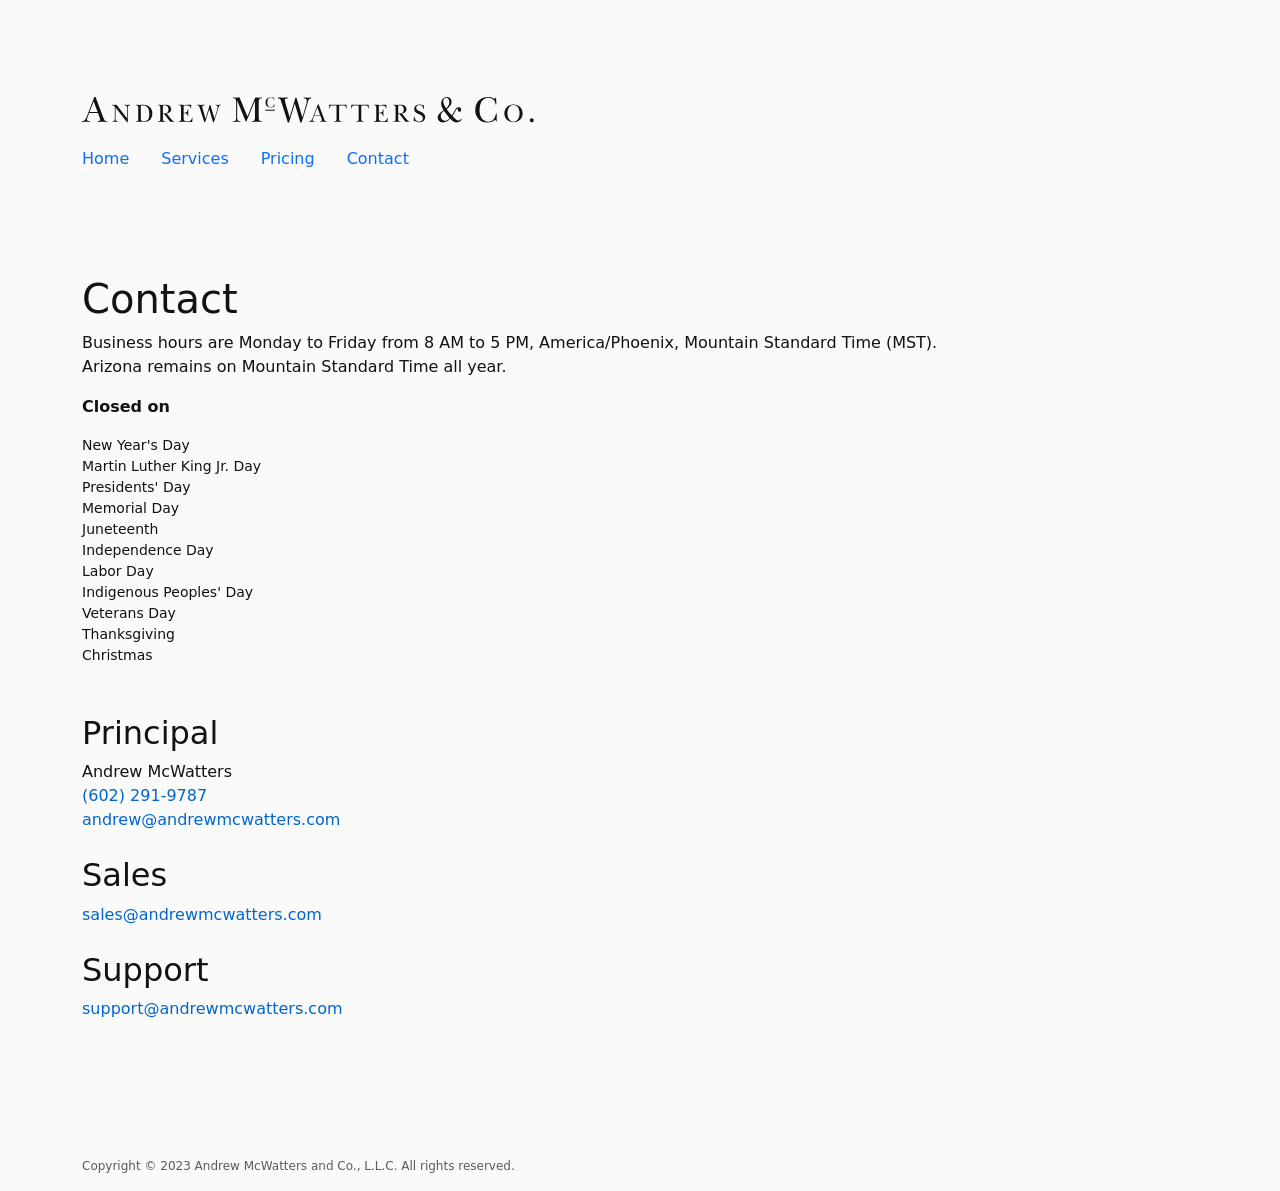
==== contact.html @ 934c4e36 "Update contact.html" ====
<!DOCTYPE html>
<html lang="en" class="h-100">
  <head>
    <!-- Required meta tags -->
    <meta charset="utf-8" />
    <meta
      name="viewport"
      content="width=device-width, initial-scale=1, shrink-to-fit=no"
    />

    <!-- Bootstrap CSS -->
    <link
      href="https://cdn.jsdelivr.net/npm/bootstrap@5.3.1/dist/css/bootstrap.min.css"
      rel="stylesheet"
      integrity="sha384-4bw+/aepP/YC94hEpVNVgiZdgIC5+VKNBQNGCHeKRQN+PtmoHDEXuppvnDJzQIu9"
      crossorigin="anonymous"
    />
    <link rel="stylesheet" href="stylesheets/vendor.css" />
    <link rel="stylesheet" href="stylesheets/theme.css" />

    <title>Contact - Andrew McWatters & Co.</title>

    <!-- Global site tag (gtag.js) - Google Analytics -->
    <script
      async
      src="https://www.googletagmanager.com/gtag/js?id=UA-198850217-1"
    ></script>
    <script>
      window.dataLayer = window.dataLayer || [];
      function gtag() {
        dataLayer.push(arguments);
      }
      gtag("js", new Date());

      gtag("config", "UA-198850217-1");
    </script>
  </head>
  <body class="d-flex flex-column h-100">
    <!-- <h1>Hello, world!</h1> -->
    <header>
      <div class="container" style="margin-top: 1in; margin-bottom: 1in">
        <p>
          <a href="/">
            <picture>
              <source
                media="(max-width: 575px)"
                srcset="images/logo.r51.small@2x.svg"
              />
              <source
                media="(min-width: 576px)"
                srcset="images/logo.r51@2x.svg"
              />
              <img src="images/logo.r51@2x.svg" alt="Andrew McWatters & Co." />
            </picture>
          </a>
        </p>
        <nav>
          <ul class="nav">
            <li class="nav-item">
              <a class="nav-link ps-0" href="/">Home</a>
            </li>
            <li class="nav-item">
              <a class="nav-link" href="services">Services</a>
            </li>
            <li class="nav-item text-center">
              <a class="nav-link" href="pricing"
                >Pricing<!-- <br /><small class="text-new">New</small> --></a
              >
            </li>
            <li class="nav-item">
              <a class="nav-link pe-0" href="contact">Contact</a>
            </li>
          </ul>
        </nav>
      </div>
    </header>
    <main class="d-flex flex-grow-1">
      <div
        class="container d-flex flex-column flex-grow-1 justify-content-center"
        style="margin-bottom: 1in"
      >
        <h1>Contact</h1>
        <p>
          Business hours are Monday to Friday from
          <time datetime="08:00">8 AM</time> to
          <time datetime="17:00">5 PM</time>, America/Phoenix, Mountain Standard
          Time (MST).<br />
          Arizona remains on Mountain Standard Time all year.
        </p>
        <p>
          <strong>Closed on</strong>
        </p>
        <ol class="mb-5 small list-unstyled">
          <li>New Year's Day</li>
          <li>Martin Luther King Jr. Day</li>
          <li>Presidents' Day</li>
          <li>Memorial Day</li>
          <li>Juneteenth</li>
          <li>Independence Day</li>
          <li>Labor Day</li>
          <li>Indigenous Peoples' Day</li>
          <li>Veterans Day</li>
          <li>Thanksgiving</li>
          <li>Christmas</li>
        </ol>

        <h2>Principal</h2>
        <p class="mb-4">
          Andrew McWatters<br />
          <a href="tel:602-291-9787">(602) 291-9787</a><br />
          <a href="mailto:andrew@andrewmcwatters.com"
            >andrew@andrewmcwatters.com</a
          >
        </p>

        <h2>Sales</h2>
        <p class="mb-4">
          <a href="mailto:sales@andrewmcwatters.com"
            >sales@andrewmcwatters.com</a
          >
        </p>

        <h2>Support</h2>
        <p class="mb-4">
          <a href="mailto:support@andrewmcwatters.com"
            >support@andrewmcwatters.com</a
          >
        </p>
      </div>
    </main>
    <footer>
      <div class="container py-3">
        <p class="mb-0">
          <span class="text-muted"
            >Copyright © 2023 Andrew McWatters and Co., L.L.C. All rights
            reserved.</span
          >
        </p>
      </div>
    </footer>

    <!-- Optional JavaScript; choose one of the two! -->

    <!-- Option 1: Bootstrap Bundle with Popper -->
    <script
      src="https://cdn.jsdelivr.net/npm/bootstrap@5.1.3/dist/js/bootstrap.bundle.min.js"
      integrity="sha384-ka7Sk0Gln4gmtz2MlQnikT1wXgYsOg+OMhuP+IlRH9sENBO0LRn5q+8nbTov4+1p"
      crossorigin="anonymous"
    ></script>

    <!-- Option 2: Separate Popper and Bootstrap JS -->
    <!--
    <script src="https://cdn.jsdelivr.net/npm/@popperjs/core@2.10.2/dist/umd/popper.min.js" integrity="sha384-7+zCNj/IqJ95wo16oMtfsKbZ9ccEh31eOz1HGyDuCQ6wgnyJNSYdrPa03rtR1zdB" crossorigin="anonymous"></script>
    <script src="https://cdn.jsdelivr.net/npm/bootstrap@5.1.3/dist/js/bootstrap.min.js" integrity="sha384-QJHtvGhmr9XOIpI6YVutG+2QOK9T+ZnN4kzFN1RtK3zEFEIsxhlmWl5/YESvpZ13" crossorigin="anonymous"></script>
    -->
  </body>
</html>
---- stylesheets/theme.css ----
.text-new {
  color: var(--bs-new);
}

:root {
  /* Default variable overrides */
  --gray-200: #e9ecef; /* ln:11 */
  --bs-primary: #06c; /* ln:70 */
  --bs-new: #bf4800;
  --spacer: 1rem; /* ln:375 */
  --bs-body-bg: #fafafa; /* ln:404 */
  --bs-body-color: #121212; /* ln:405 */
  --link-color: var(--bs-primary); /* ln:445 */
  --link-decoration: underline;
  --link-hover-color: #06c;
  --btn-link-color: var(--link-color);
  --btn-link-hover-color: var(--link-hover-color);
  --btn-border-radius: 12px;
  --input-border-radius: 12px;
  --form-select-disabled-bg: var(--gray-200);
  --form-select-border-radius: var(--input-border-radius);
  --card-spacer-y: 30px;
  --card-spacer-x: 30px;
  --card-border-width: 0;
  --card-border-radius: 18px;
  --modal-inner-padding: 28px; /* ln:1403 */
  --modal-content-border-width: 0; /* ln:1415 */
  --modal-content-border-radius: 18px;
  --modal-header-border-width: 0;
  --modal-footer-border-width: 0;
  --modal-header-padding-y: var(--modal-inner-padding);
  --modal-header-padding-x: var(--modal-inner-padding);
  --modal-header-padding: var(--modal-header-padding-y) var(--modal-header-padding-x);
  --btn-close-width: 32px; /* ln:1597 */
  --btn-close-height: var(--btn-close-width); /* ln:1598 */
  --btn-close-bg: url("data:image/svg+xml,<svg xmlns='http://www.w3.org/2000/svg' fill='currentColor' class='bi bi-x-circle' viewBox='0 0 16 16'><path d='M8 15A7 7 0 1 1 8 1a7 7 0 0 1 0 14zm0 1A8 8 0 1 0 8 0a8 8 0 0 0 0 16z'/><path d='M4.646 4.646a.5.5 0 0 1 .708 0L8 7.293l2.646-2.647a.5.5 0 0 1 .708.708L8.707 8l2.647 2.646a.5.5 0 0 1-.708.708L8 8.707l-2.646 2.647a.5.5 0 0 1-.708-.708L7.293 8 4.646 5.354a.5.5 0 0 1 0-.708z'/></svg>");
}

body {
  /* Display the scrollbar, so that `document.body.clientWidth` doesn't pop
     between pages. */
  overflow-y: scroll;
}

a {
  color: var(--bs-primary);
  text-decoration: none;
}

a:hover {
  color: var(--link-hover-color);
  text-decoration: var(--link-decoration);
}

.form-control {
  border-radius: var(--input-border-radius);
}

.form-select {
  border-radius: var(--form-select-border-radius);
}

.form-select.disabled {
  background-color: var(--form-select-disabled-bg);
  pointer-events: none;
}

.input-group-text {
  border-radius: var(--input-border-radius);
}

.btn {
  border-radius: var(--btn-border-radius);
}

.btn-link {
  color: var(--btn-link-color);
  text-decoration: none;
}

.btn-link:hover {
  color: var(--btn-link-hover-color);
  text-decoration: var(--link-decoration);
}

.card {
  border-width: var(--card-border-width);
  border-radius: var(--card-border-radius);
}

.card-body {
  padding: var(--card-spacer-y) var(--card-spacer-x);
}

.btn-close {
  width: var(--btn-close-width);
  height: var(--btn-close-height);
  background: transparent var(--btn-close-bg) center / var(--btn-close-width) auto no-repeat;
}

.modal-content {
  border-width: var(--modal-content-border-width);
  border-radius: var(--modal-content-border-radius);
}

.modal-header {
  padding: var(--modal-header-padding);
  border-width: var(--modal-header-border-width);
}

.modal-header .btn-close {
  padding: calc(var(--modal-header-padding-y) * .5) calc(var(--modal-header-padding-x) * .5);
  margin: calc(var(--modal-header-padding-y) * -.5) auto calc(var(--modal-header-padding-x) * -.5) calc(var(--modal-header-padding-y) * -.5);
}

.modal-body {
  padding: var(--modal-inner-padding);
}

.modal-footer {
  border-width: var(--modal-footer-border-width);
}

footer {
  font-size: 12px;
}
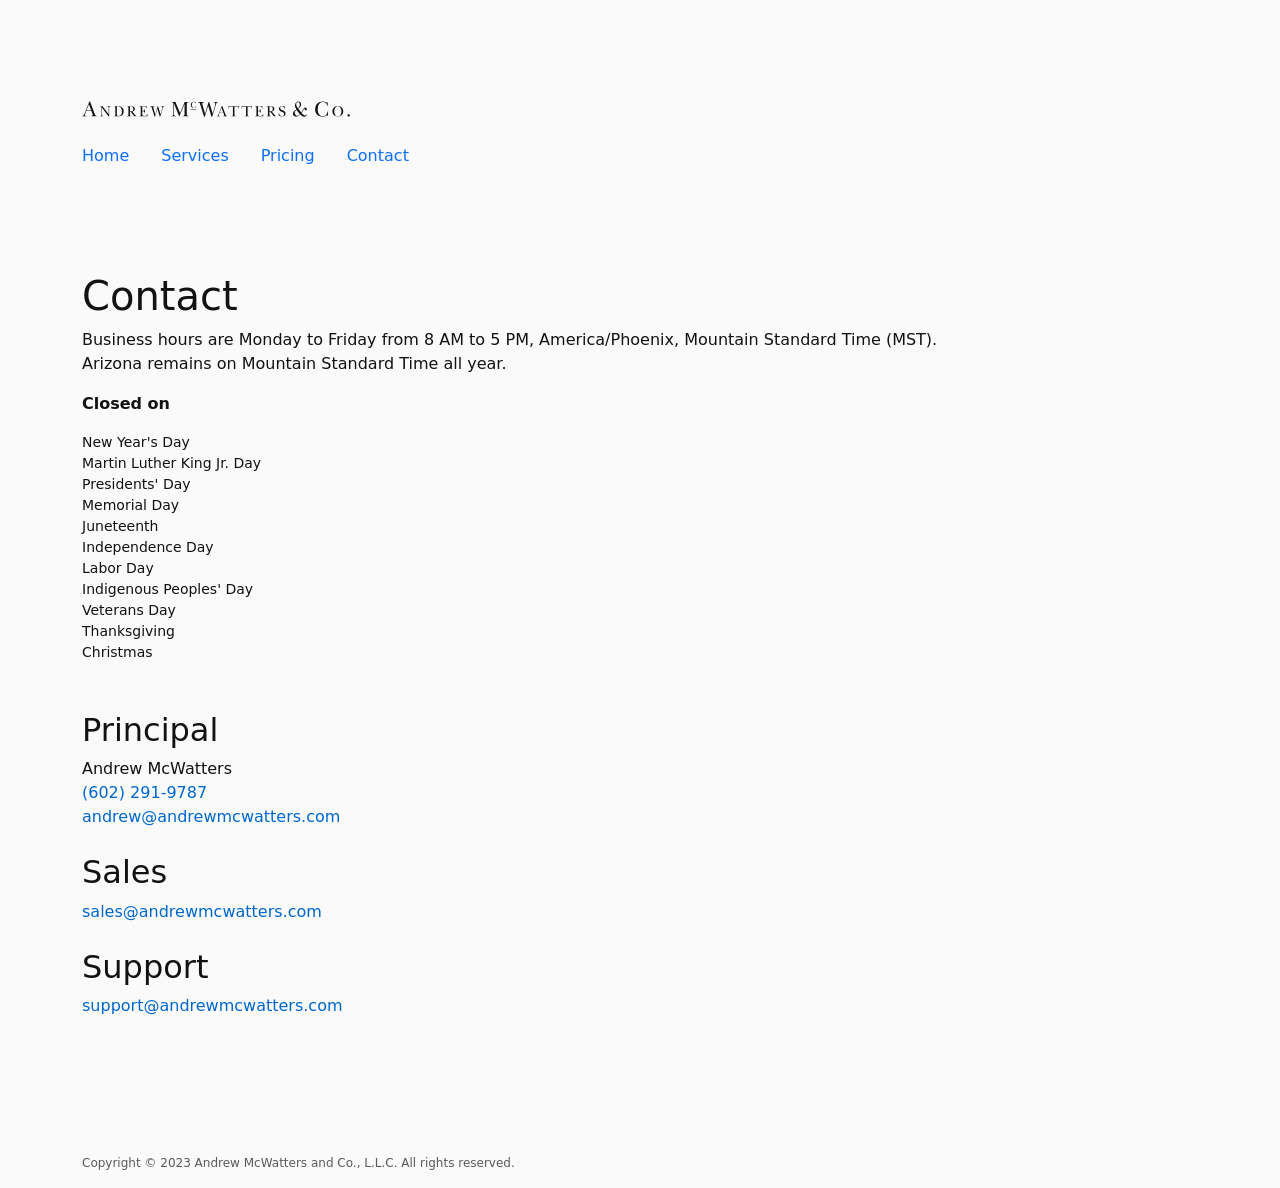
==== commit 9ff623a2: "Update logo height" ====
--- a/contact.html
+++ b/contact.html
@@ -50,7 +50,11 @@
                 media="(min-width: 576px)"
                 srcset="images/logo.r51@2x.svg"
               />
-              <img src="images/logo.r51@2x.svg" alt="Andrew McWatters & Co." />
+              <img
+                src="images/logo.r51@2x.svg"
+                alt="Andrew McWatters & Co."
+                height="16"
+              />
             </picture>
           </a>
         </p>
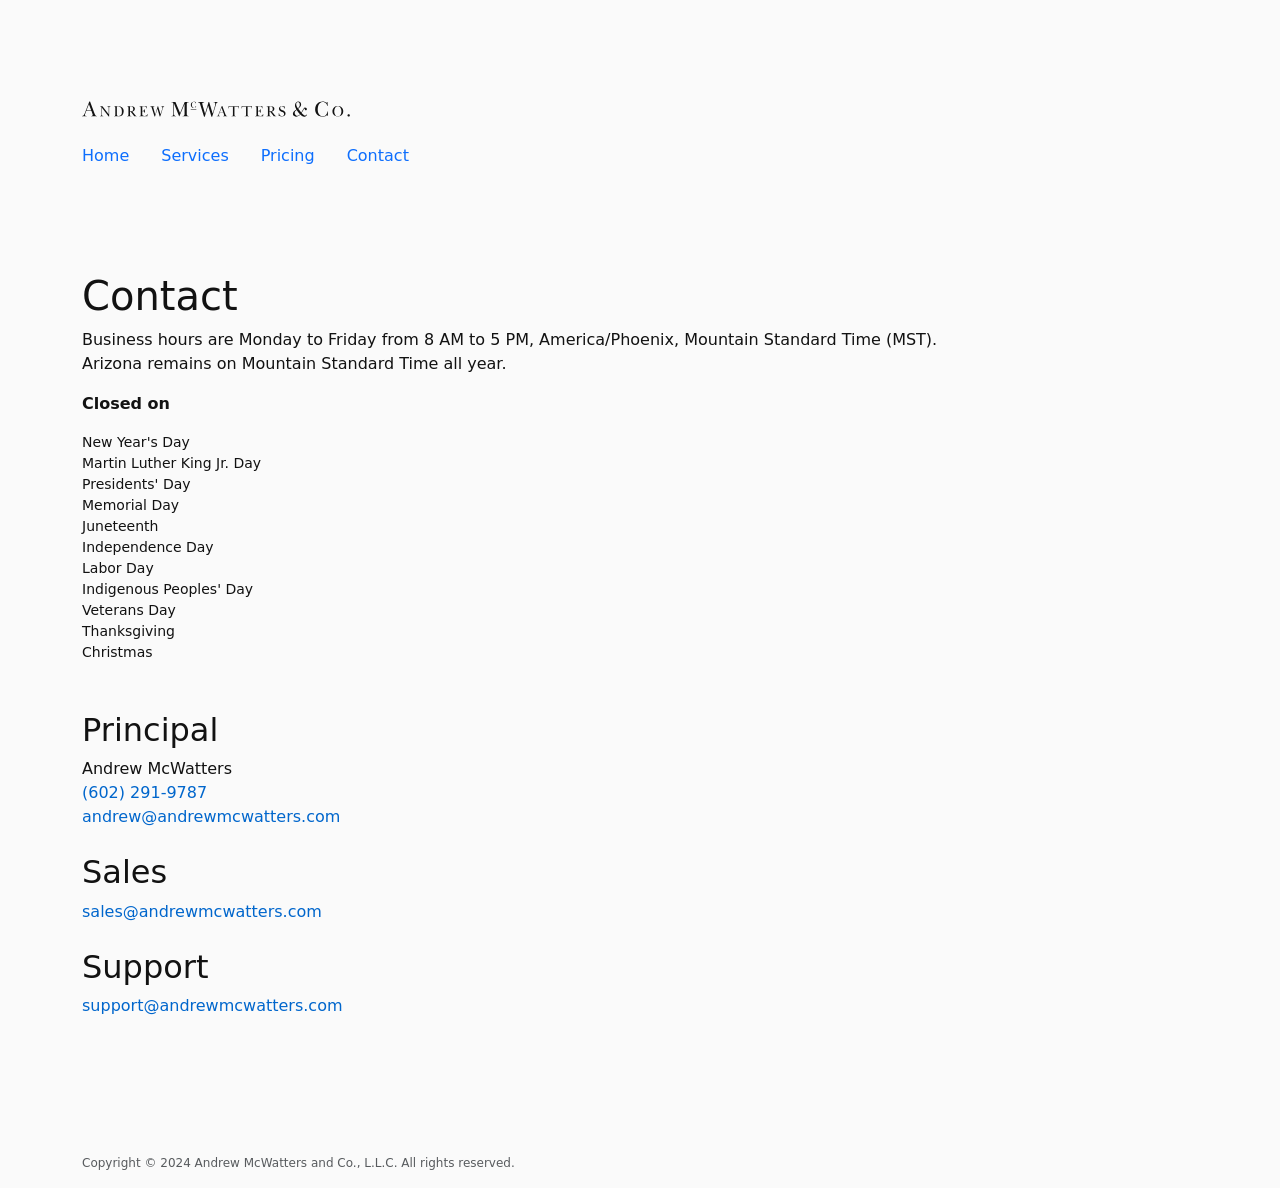
==== commit 649a3505: "Update copyright" ====
--- a/contact.html
+++ b/contact.html
@@ -42,10 +42,10 @@
         <p>
           <a href="/">
             <picture>
-              <source
+              <!-- <source
                 media="(max-width: 575px)"
                 srcset="images/logo.r51.small@2x.svg"
-              />
+              /> -->
               <source
                 media="(min-width: 576px)"
                 srcset="images/logo.r51@2x.svg"
@@ -136,7 +136,7 @@
       <div class="container py-3">
         <p class="mb-0">
           <span class="text-muted"
-            >Copyright © 2023 Andrew McWatters and Co., L.L.C. All rights
+            >Copyright © 2024 Andrew McWatters and Co., L.L.C. All rights
             reserved.</span
           >
         </p>
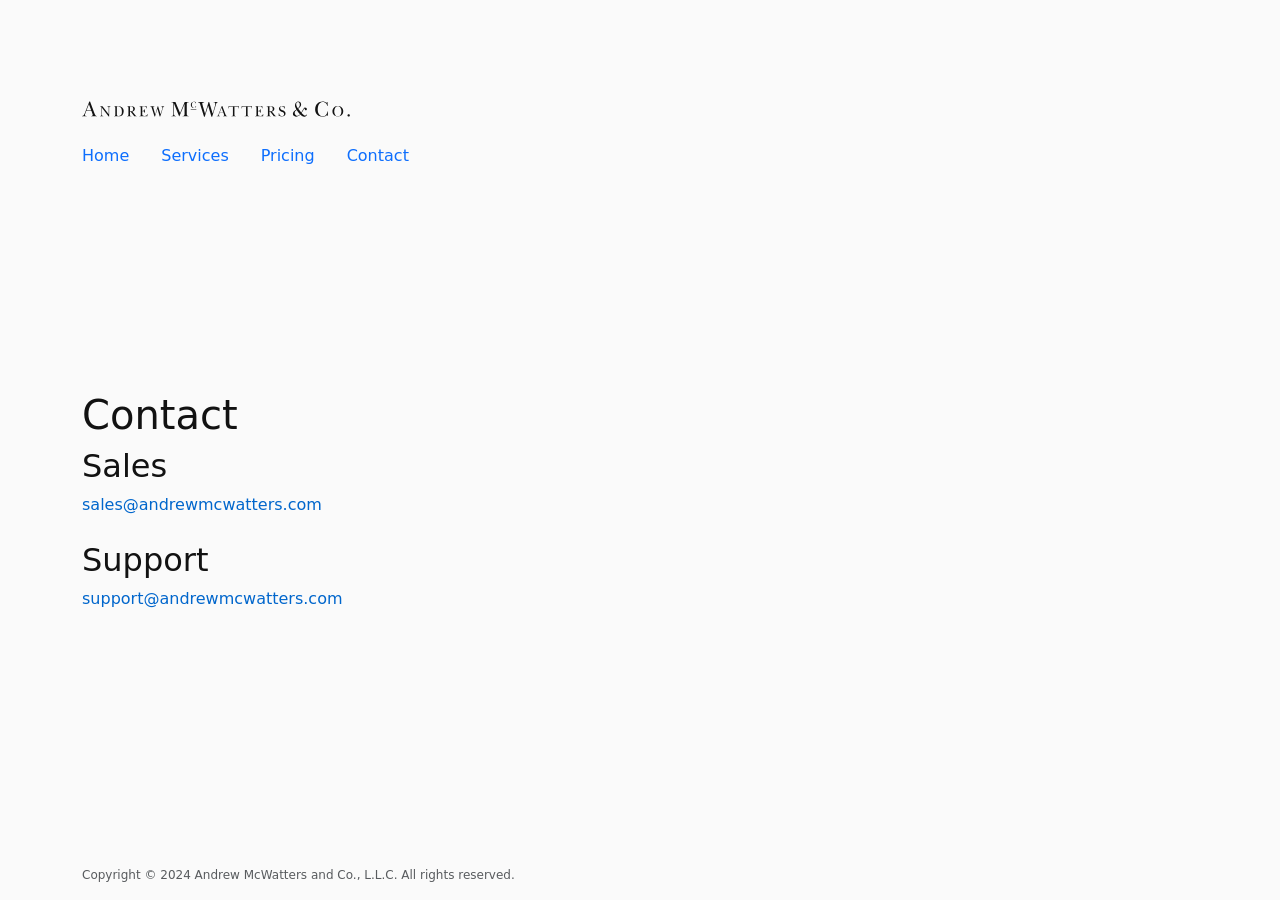
==== commit ed135a8d: "Update contact.html" ====
--- a/contact.html
+++ b/contact.html
@@ -84,7 +84,7 @@
         style="margin-bottom: 1in"
       >
         <h1>Contact</h1>
-        <p>
+        <!-- <p>
           Business hours are Monday to Friday from
           <time datetime="08:00">8 AM</time> to
           <time datetime="17:00">5 PM</time>, America/Phoenix, Mountain Standard
@@ -106,16 +106,16 @@
           <li>Veterans Day</li>
           <li>Thanksgiving</li>
           <li>Christmas</li>
-        </ol>
+        </ol> -->
 
-        <h2>Principal</h2>
+        <!-- <h2>Principal</h2>
         <p class="mb-4">
           Andrew McWatters<br />
           <a href="tel:602-291-9787">(602) 291-9787</a><br />
           <a href="mailto:andrew@andrewmcwatters.com"
             >andrew@andrewmcwatters.com</a
           >
-        </p>
+        </p> -->
 
         <h2>Sales</h2>
         <p class="mb-4">
--- a/stylesheets/theme.css
+++ b/stylesheets/theme.css
@@ -121,6 +121,10 @@
   border-width: var(--modal-footer-border-width);
 }
 
+.spinner-border-sm {
+  --bs-spinner-border-width: .1em;
+}
+
 footer {
   font-size: 12px;
 }
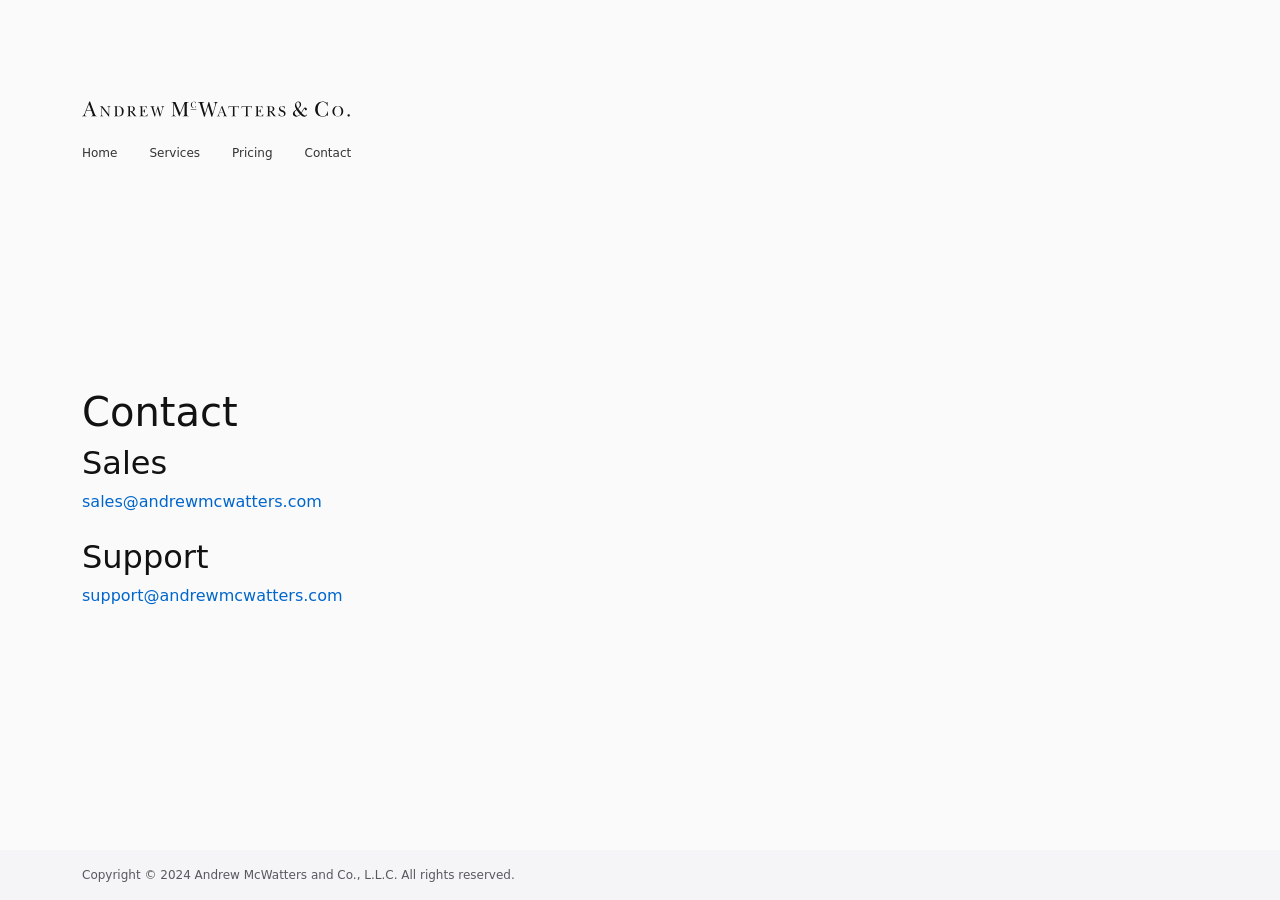
==== commit e60ece45: "Add speculation.js script to  pages" ====
--- a/contact.html
+++ b/contact.html
@@ -157,5 +157,6 @@
     <script src="https://cdn.jsdelivr.net/npm/@popperjs/core@2.10.2/dist/umd/popper.min.js" integrity="sha384-7+zCNj/IqJ95wo16oMtfsKbZ9ccEh31eOz1HGyDuCQ6wgnyJNSYdrPa03rtR1zdB" crossorigin="anonymous"></script>
     <script src="https://cdn.jsdelivr.net/npm/bootstrap@5.1.3/dist/js/bootstrap.min.js" integrity="sha384-QJHtvGhmr9XOIpI6YVutG+2QOK9T+ZnN4kzFN1RtK3zEFEIsxhlmWl5/YESvpZ13" crossorigin="anonymous"></script>
     -->
+    <script src="javascripts/speculation.js"></script>
   </body>
 </html>
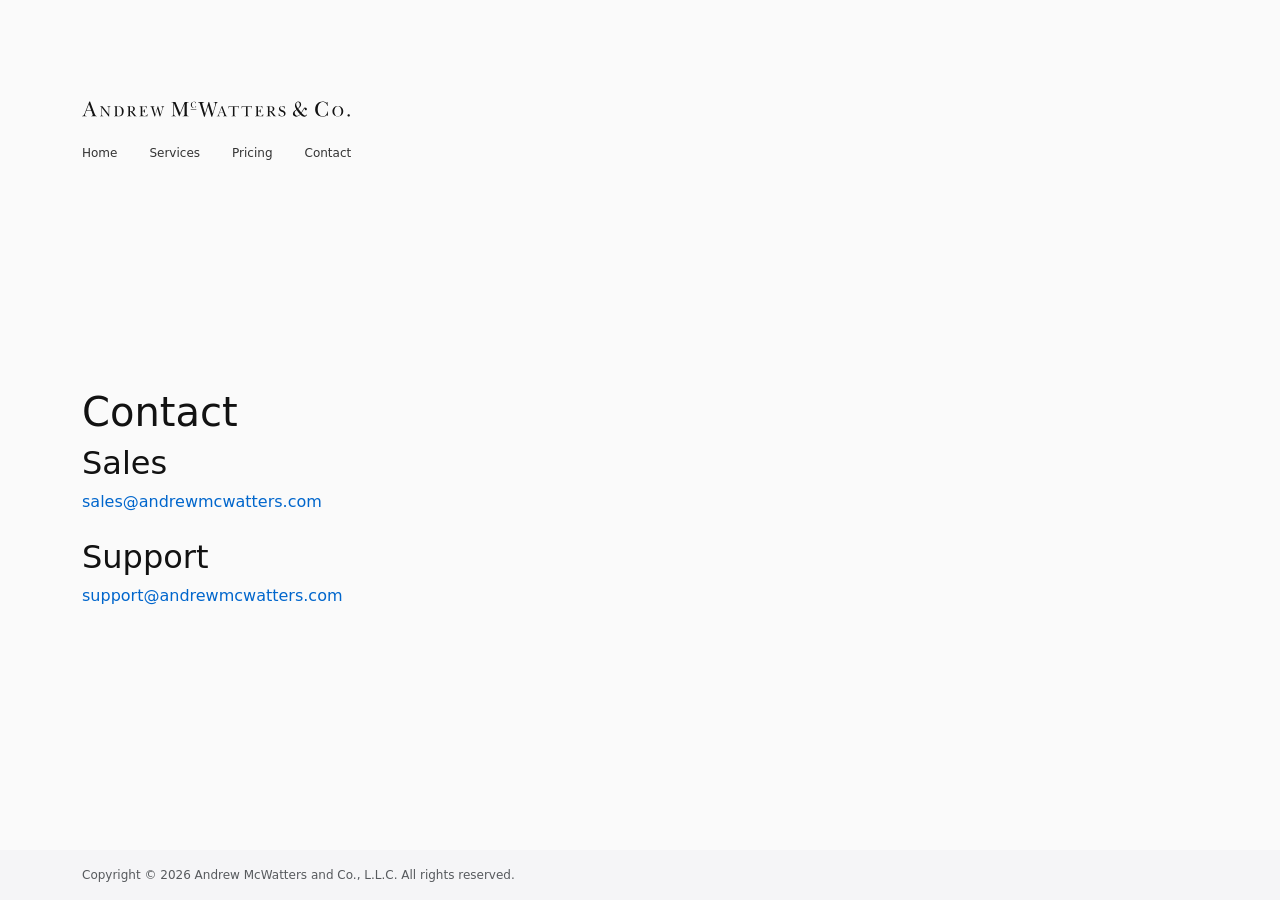
==== commit db16fed7: "Update copyright year to 2026 and clean up HTML comments in multiple pages" ====
--- a/contact.html
+++ b/contact.html
@@ -1,14 +1,11 @@
 <!DOCTYPE html>
 <html lang="en" class="h-100">
   <head>
-    <!-- Required meta tags -->
     <meta charset="utf-8" />
     <meta
       name="viewport"
       content="width=device-width, initial-scale=1, shrink-to-fit=no"
     />
-
-    <!-- Bootstrap CSS -->
     <link
       href="https://cdn.jsdelivr.net/npm/bootstrap@5.3.1/dist/css/bootstrap.min.css"
       rel="stylesheet"
@@ -19,8 +16,6 @@
     <link rel="stylesheet" href="stylesheets/theme.css" />
 
     <title>Contact - Andrew McWatters & Co.</title>
-
-    <!-- Global site tag (gtag.js) - Google Analytics -->
     <script
       async
       src="https://www.googletagmanager.com/gtag/js?id=UA-198850217-1"
@@ -136,27 +131,17 @@
       <div class="container py-3">
         <p class="mb-0">
           <span class="text-muted"
-            >Copyright © 2024 Andrew McWatters and Co., L.L.C. All rights
+            >Copyright © 2026 Andrew McWatters and Co., L.L.C. All rights
             reserved.</span
           >
         </p>
       </div>
     </footer>
-
-    <!-- Optional JavaScript; choose one of the two! -->
-
-    <!-- Option 1: Bootstrap Bundle with Popper -->
     <script
       src="https://cdn.jsdelivr.net/npm/bootstrap@5.1.3/dist/js/bootstrap.bundle.min.js"
       integrity="sha384-ka7Sk0Gln4gmtz2MlQnikT1wXgYsOg+OMhuP+IlRH9sENBO0LRn5q+8nbTov4+1p"
       crossorigin="anonymous"
     ></script>
-
-    <!-- Option 2: Separate Popper and Bootstrap JS -->
-    <!--
-    <script src="https://cdn.jsdelivr.net/npm/@popperjs/core@2.10.2/dist/umd/popper.min.js" integrity="sha384-7+zCNj/IqJ95wo16oMtfsKbZ9ccEh31eOz1HGyDuCQ6wgnyJNSYdrPa03rtR1zdB" crossorigin="anonymous"></script>
-    <script src="https://cdn.jsdelivr.net/npm/bootstrap@5.1.3/dist/js/bootstrap.min.js" integrity="sha384-QJHtvGhmr9XOIpI6YVutG+2QOK9T+ZnN4kzFN1RtK3zEFEIsxhlmWl5/YESvpZ13" crossorigin="anonymous"></script>
-    -->
     <script src="javascripts/speculation.js"></script>
   </body>
 </html>
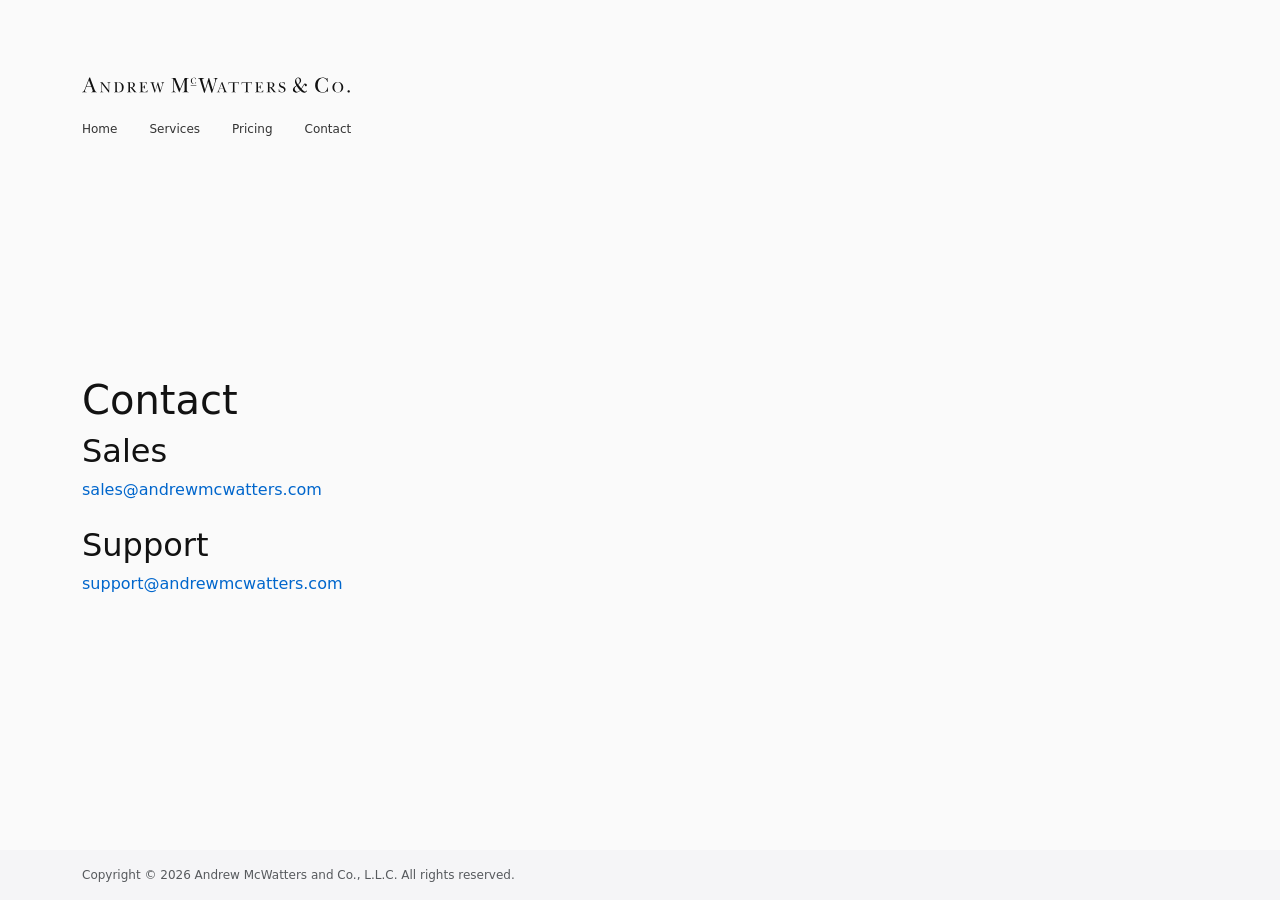
==== commit 029b85f0: "Update margin styles in contact, index, pricing, and services pages for consistency" ====
--- a/contact.html
+++ b/contact.html
@@ -33,7 +33,7 @@
   <body class="d-flex flex-column h-100">
     <!-- <h1>Hello, world!</h1> -->
     <header>
-      <div class="container" style="margin-top: 1in; margin-bottom: 1in">
+      <div class="container" style="margin-top: 72px; margin-bottom: 72px">
         <p>
           <a href="/">
             <picture>
@@ -76,7 +76,7 @@
     <main class="d-flex flex-grow-1">
       <div
         class="container d-flex flex-column flex-grow-1 justify-content-center"
-        style="margin-bottom: 1in"
+        style="margin-bottom: 72px"
       >
         <h1>Contact</h1>
         <!-- <p>
